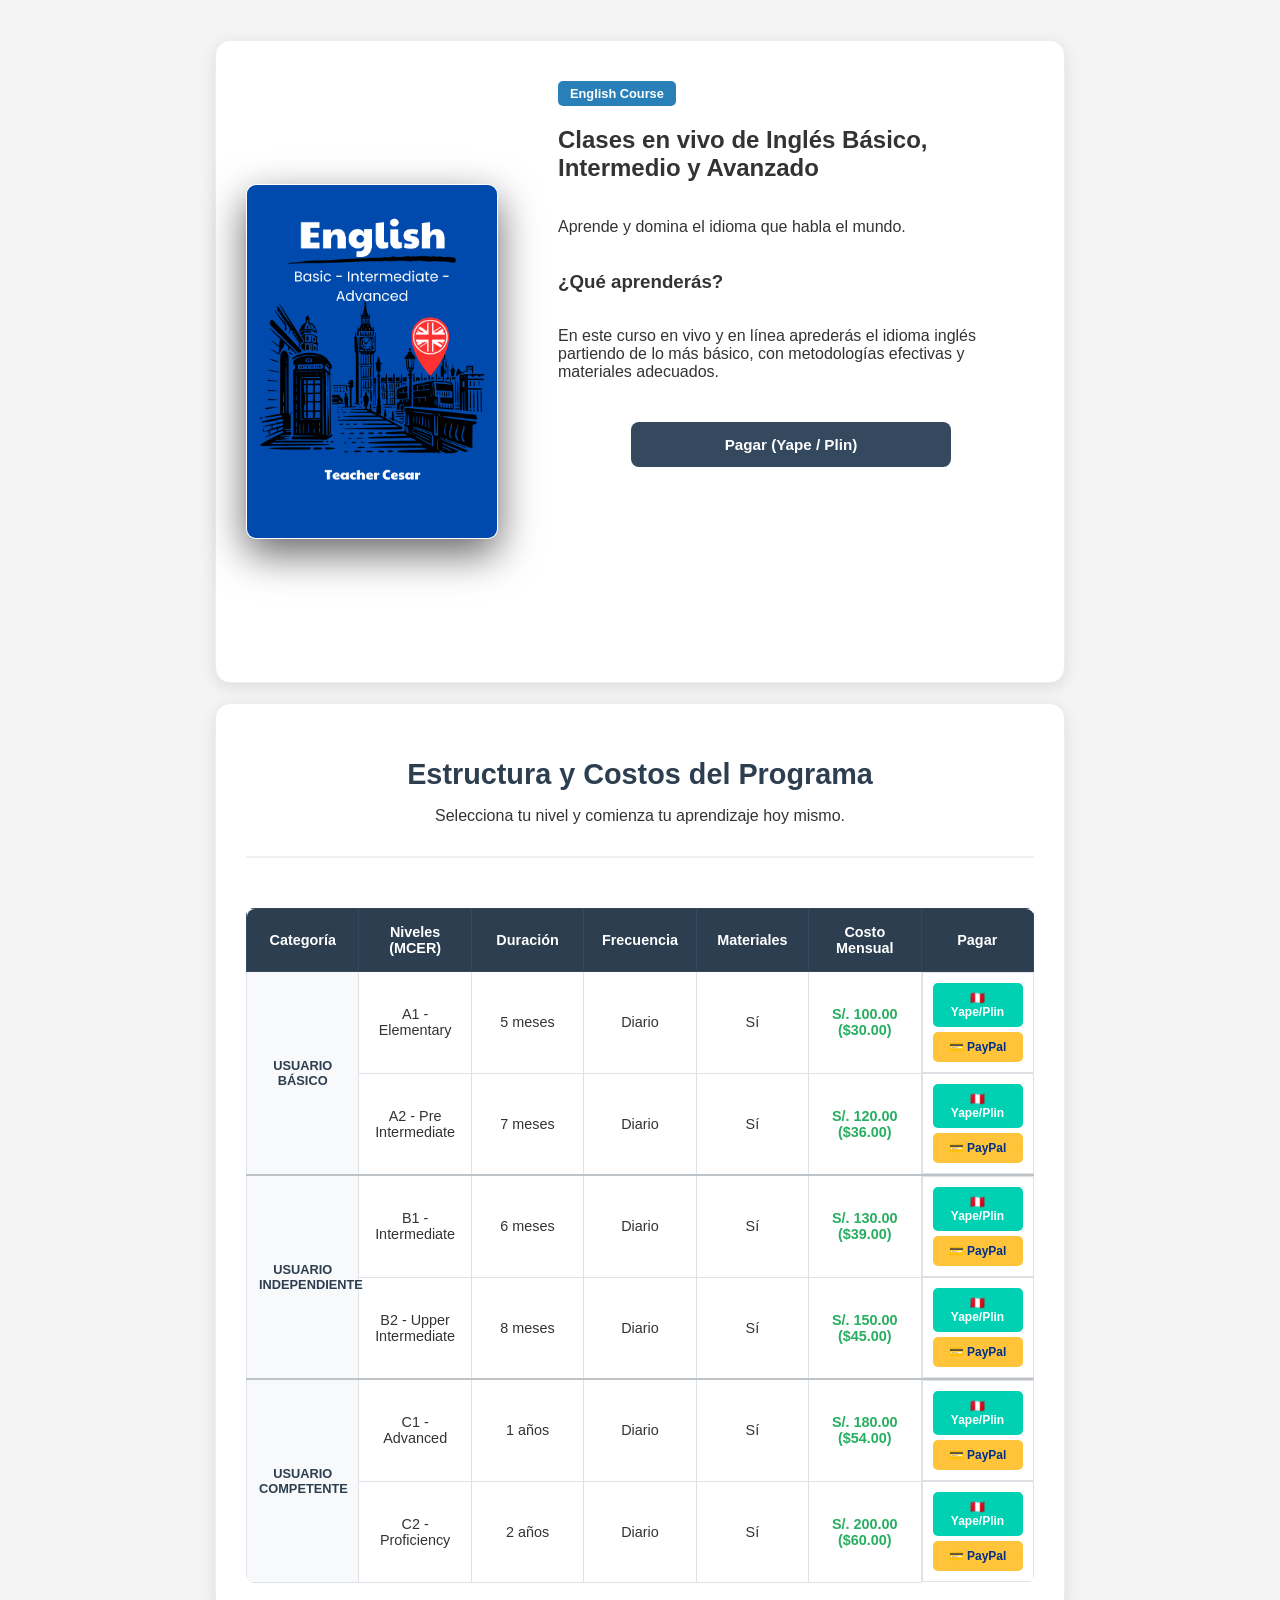
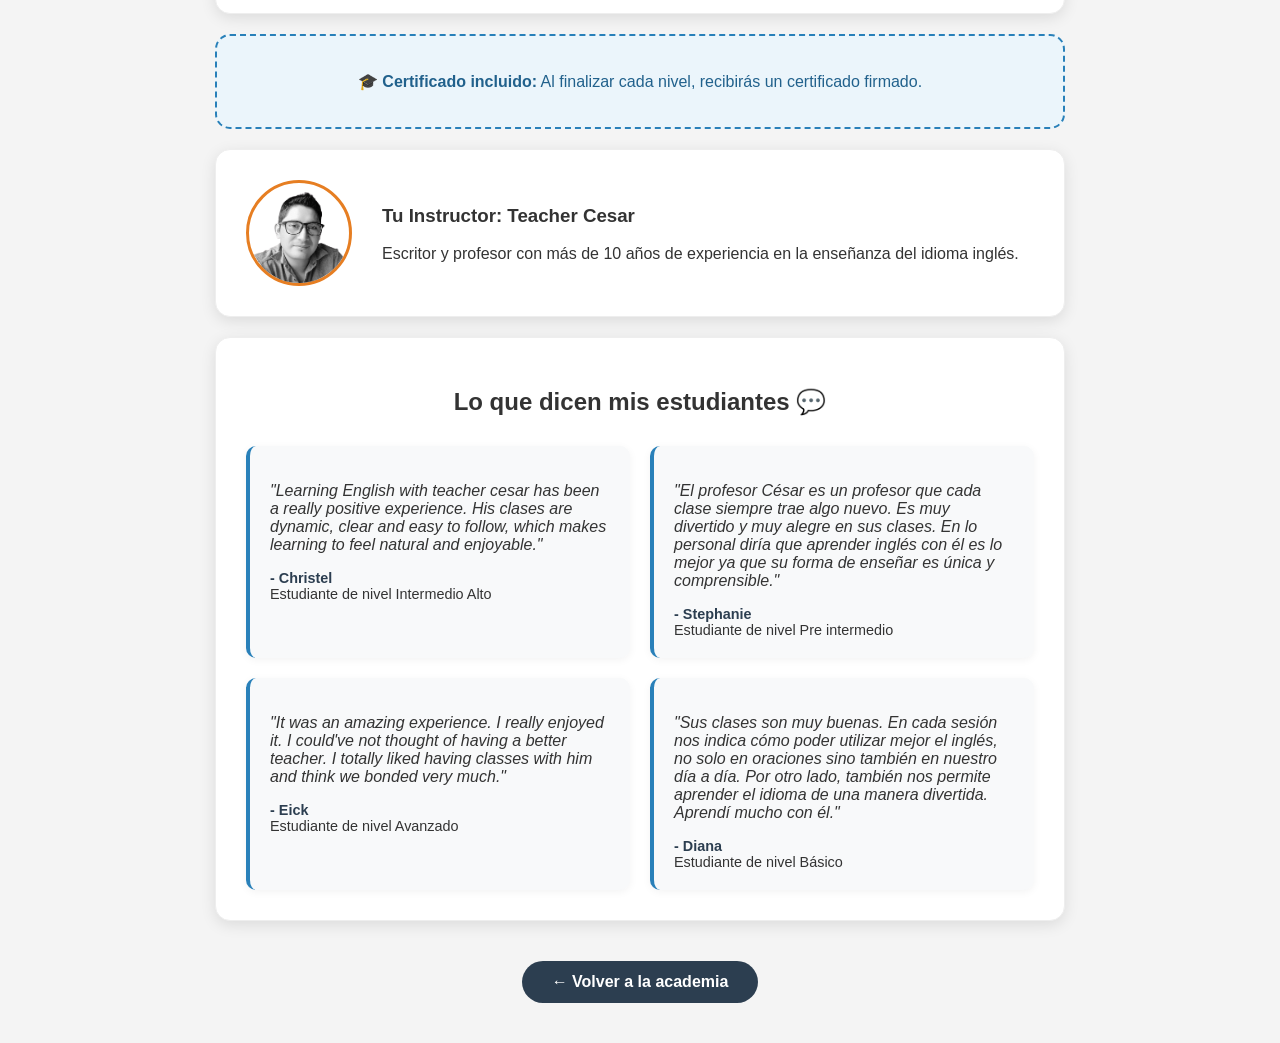
==== paginas-venta/cursos/curso-ingles.html @ ed323f46 "Add files via upload" ====
<!DOCTYPE html>
<html lang="es">
<head>
    <meta charset="UTF-8">
    <title>Curso de Inglés - Teacher César</title>
    <link rel="stylesheet" href="../../estilos.css">
	<script src="../../config.js"></script>
	<script src="https://www.paypal.com/sdk/js?client-id=AWNUI8EpX2nxhd96ajH8ijyuC9YMTM5bW2jqduuLOO436DH-fXyRZdrykueOETnHGQeqKtBPaUjIpKZs&currency=USD"></script>
</head>
<body>

    <div class="contenedor-landing">
        <section class="seccion-bloque caja-portada-flex curso-header">
            <img src="../../imagenes/inglés-1.png" alt="Curso de Inglés" class="portada-grande">
            <div class="info-libro">
                <span class="badge-curso">English Course</span>
                <h1>Clases en vivo de Inglés Básico, Intermedio y Avanzado</h1>
                <p class="tagline">Aprende y domina el idioma que habla el mundo.</p>
                
                <h3>¿Qué aprenderás?</h3>
                <p>En este curso en vivo y en línea aprederás el idioma inglés partiendo de lo más básico, con metodologías efectivas y materiales adecuados.</p>
                
                <div class="botones-compra">
					<button onclick="abrirModal()" class="btn-pago-peru">
						Pagar (Yape / Plin)
					</button>

					<div id="paypal-button-container" class="btn-paypal-directo"></div>
				</div>
            </div>
        </section>

       <section class="seccion-bloque caja-tabla-especial">
    
    <div class="encabezado-tabla" style="text-align: center; width: 100%;">
        <h2>Estructura y Costos del Programa</h2>
        <p>Selecciona tu nivel y comienza tu aprendizaje hoy mismo.</p>
    </div>

    <div class="tabla-precios-contenedor">
        <table class="tabla-excel">
            <thead>
                <tr>
                    <th>Categoría</th>
                    <th>Niveles (MCER)</th>
                    <th>Duración</th>
                    <th>Frecuencia</th>
                    <th>Materiales</th>
                    <th>Costo Mensual</th>
                    <th>Pagar</th>
                </tr>
            </thead>
            <tbody>
                <tr>
                    <td rowspan="2" class="celda-categoria"><strong>USUARIO BÁSICO</strong></td>
                    <td>A1 - Elementary</td>
                    <td>5 meses</td>
                    <td>Diario</td>
                    <td>Sí</td>
                    <td class="texto-precio" id="precio-a1"></td>
                    <td class="celdas-accion-curso">
						<button onclick="seleccionarNivel('A1', 'peru')" class="btn-tabla-pago btn-yape">🇵🇪 Yape/Plin</button>
						<button onclick="seleccionarNivel('A1', 'paypal')" class="btn-tabla-pago btn-pp">💳 PayPal</button>
					</td>
                </tr>
                <tr>
                    <td>A2 - Pre Intermediate</td>
                    <td>7 meses</td>
                    <td>Diario</td>
                    <td>Sí</td>
                    <td class="texto-precio" id="precio-a2"></td>
                    <td class="celdas-accion-curso">
						<button onclick="seleccionarNivel('A2', 'peru')" class="btn-tabla-pago btn-yape">🇵🇪 Yape/Plin</button>
						<button onclick="seleccionarNivel('A2', 'paypal')" class="btn-tabla-pago btn-pp">💳 PayPal</button>
					</td>
                </tr>
                <tr class="fila-separadora">
                    <td rowspan="2" class="celda-categoria"><strong>USUARIO INDEPENDIENTE</strong></td>
                    <td>B1 - Intermediate</td>
                    <td>6 meses</td>
                    <td>Diario</td>
                    <td>Sí</td>
                    <td class="texto-precio" id="precio-b1"></td>
                    <td class="celdas-accion-curso">
						<button onclick="seleccionarNivel('B1', 'peru')" class="btn-tabla-pago btn-yape">🇵🇪 Yape/Plin</button>
						<button onclick="seleccionarNivel('B1', 'paypal')" class="btn-tabla-pago btn-pp">💳 PayPal</button>
					</td>
                </tr>
                <tr>
                    <td>B2 - Upper Intermediate</td>
                    <td>8 meses</td>
                    <td>Diario</td>
                    <td>Sí</td>
                    <td class="texto-precio" id="precio-b2"></td>
                    <td class="celdas-accion-curso">
						<button onclick="seleccionarNivel('B2', 'peru')" class="btn-tabla-pago btn-yape">🇵🇪 Yape/Plin</button>
						<button onclick="seleccionarNivel('B2', 'paypal')" class="btn-tabla-pago btn-pp">💳 PayPal</button>
					</td>
                </tr>
                <tr class="fila-separadora">
                    <td rowspan="2" class="celda-categoria"><strong>USUARIO COMPETENTE</strong></td>
                    <td>C1 - Advanced</td>
                    <td>1 años</td>
                    <td>Diario</td>
                    <td>Sí</td>
                    <td class="texto-precio" id="precio-c1"></td>
                    <td class="celdas-accion-curso">
						<button onclick="seleccionarNivel('C1', 'peru')" class="btn-tabla-pago btn-yape">🇵🇪 Yape/Plin</button>
						<button onclick="seleccionarNivel('C1', 'paypal')" class="btn-tabla-pago btn-pp">💳 PayPal</button>
					</td>
                </tr>
                <tr>
                    <td>C2 - Proficiency</td>
                    <td>2 años</td>
                    <td>Diario</td>
                    <td>Sí</td>
                    <td class="texto-precio" id="precio-c2"></td>
                    <td class="celdas-accion-curso">
						<button onclick="seleccionarNivel('C2', 'peru')" class="btn-tabla-pago btn-yape">🇵🇪 Yape/Plin</button>
						<button onclick="seleccionarNivel('C2', 'paypal')" class="btn-tabla-pago btn-pp">💳 PayPal</button>
					</td>
                </tr>
            </tbody>
        </table>
    </div>
</section>

        <div class="caja-garantia-nueva curso-beneficio">
            <p>🎓 <strong>Certificado incluido:</strong> Al finalizar cada nivel, recibirás un certificado firmado.</p>
        </div>

        <section class="seccion-bloque autor-flex">
            <img src="../../imagenes/cesar-ponce.png" alt="César Ponce" class="foto-autor">
            <div class="autor-info">
                <h3>Tu Instructor: Teacher Cesar</h3>
                <p>Escritor y profesor con más de 10 años de experiencia en la enseñanza del idioma inglés.</p>
            </div>
        </section>
		
		<section class="seccion-bloque">
			<h2 style="text-align: center; margin-bottom: 30px;">Lo que dicen mis estudiantes 💬</h2>
			<div class="contenedor-testimonios">
				<div class="tarjeta-testimonio">
					<p>"Learning English with teacher cesar has been a really positive experience. His clases are dynamic, clear and easy to follow, which makes learning to feel natural and enjoyable."</p>
					<div class="autor-testimonio">
						<strong>- Christel</strong>
						<span>Estudiante de nivel Intermedio Alto</span>
					</div>
				</div>
				<div class="tarjeta-testimonio">
					<p>"El profesor César es un profesor que cada clase siempre trae algo nuevo. Es muy divertido y muy alegre en sus clases. En lo personal diría que aprender inglés con él es lo mejor ya que su forma de enseñar es única y comprensible."</p>
					<div class="autor-testimonio">
						<strong>- Stephanie</strong>
						<span>Estudiante de nivel Pre intermedio</span>
					</div>
				</div>
				<div class="tarjeta-testimonio">
					<p>"It was an amazing experience. I really enjoyed it. I could've not thought of having a better teacher. I totally liked having classes with him and think we bonded very much."</p>
					<div class="autor-testimonio">
						<strong>- Eick</strong>
						<span>Estudiante de nivel Avanzado</span>
					</div>
				</div>
				<div class="tarjeta-testimonio">
					<p>"Sus clases son muy buenas. En cada sesión nos indica cómo poder utilizar mejor el inglés, no solo en oraciones sino también en nuestro día a día. Por otro lado, también nos permite aprender el idioma de una manera divertida. Aprendí mucho con él."</p>
					<div class="autor-testimonio">
						<strong>- Diana</strong>
						<span>Estudiante de nivel Básico</span>
					</div>
				</div>
			</div>
        </section>

        <div class="contenedor-volver">
            <a href="../../index.html?tab=cursos" class="btn-volver">← Volver a la academia</a>
        </div>
    </div>

    <div id="miModal" class="modal-fondo">
			<div class="modal-contenido" style="max-width: 500px;">
				<span class="cerrar" onclick="cerrarModal()">&times;</span>
				
				<h2>Pago en Perú</h2>
				<div class="caja-precio-peru">
					<span class="etiqueta-pago">Monto a pagar:</span>
					<span id="monto-soles" class="monto-resaltado">S/ 0.00</span>
				</div>
				
				<p class="subtitulo-pago">Interoperable: Plin o Yape</p>
				
				<div class="contenedor-qr">
					<img src="../../imagenes/qr-pago.png" alt="QR Pago" class="img-qr-modal">
				</div>

				<div class="logos-interoperabilidad">
					<img src="../../imagenes/yape-logo.png" alt="Yape" class="mini-logo">
					<img src="../../imagenes/plin-logo.png" alt="Plin" class="mini-logo">
				</div>

				<div class="datos-escrito">
					<p class="instruccion-copiar">Toca el número para copiar:</p>
					<div class="caja-copiar" onclick="copiarNumero()">
						<strong id="numero-pago">+51 952 007 215</strong>
						<span id="mensaje-copiado" class="tooltip-copiado">¡Copiado!</span>
					</div>
					<p class="nombre-titular">César Advincula Ponce</p>
				</div>

				<a href="#" id="btn-wa-dinamico" class="btn-wa-modal">
					✅ Enviar captura por WhatsApp
				</a>
			</div>
	</div>

	<script>
		// 1. FUNCIONES BÁSICAS
		function abrirModal() { document.getElementById("miModal").style.display = "flex"; }
		function cerrarModal() { document.getElementById("miModal").style.display = "none"; }

		// 2. LÓGICA DE PRECIOS DINÁMICOS
		
		const ID_CURSO = "curso-ingles";
		const datosCurso = CONFIG_LIBROS[ID_CURSO];

		function seleccionarNivel(idNivel, metodo) {
			const nivel = datosCurso.niveles[idNivel];
			
			// 1. Actualizar precios y WhatsApp (común para ambos)
			document.getElementById("monto-soles").innerText = "S/ " + nivel.pen;
			const mensajeWA = `${datosCurso.whatsappMsj}%20${nivel.desc}%20por%20S/%20${nivel.pen}.`;
			document.getElementById("btn-wa-dinamico").href = "https://wa.me/51952007215?text=" + mensajeWA;

			// 2. Actualizar el botón de PayPal de arriba
			renderizarPaypal(nivel.usd, nivel.desc);

			// 3. Flujo según el botón presionado
			if (metodo === 'peru') {
				document.getElementById("miModal").style.display = "flex";
			} else if (metodo === 'paypal') {
				// Scroll suave hacia el área de PayPal
				document.getElementById("paypal-button-container").scrollIntoView({ behavior: 'smooth', block: 'center' });
				
				// Efecto visual opcional: resaltar brevemente el botón de PayPal
				const ppBox = document.getElementById("paypal-button-container");
				ppBox.style.outline = "3px solid #ffc439";
				setTimeout(() => { ppBox.style.outline = "none"; }, 2000);
			}
		}

		function abrirModal() { document.getElementById("miModal").style.display = "flex"; }
		function cerrarModal() { document.getElementById("miModal").style.display = "none"; }

		function renderizarPaypal(montoUSD, descripcion) {
			const container = document.getElementById("paypal-button-container");
			container.innerHTML = ""; 
			
			paypal.Buttons({
				style: { layout: 'vertical', color: 'gold', shape: 'rect', label: 'pay' },
				createOrder: function(data, actions) {
					return actions.order.create({
						purchase_units: [{
							amount: { value: montoUSD },
							description: "Inscripción: " + descripcion
						}]
					});
				},
				onApprove: function(data, actions) {
					return actions.order.capture().then(function() {
						window.location.href = "../../" + datosCurso.urlDescarga;
					});
				}
			}).render('#paypal-button-container');
		}

		// Inicialización por defecto
		document.addEventListener("DOMContentLoaded", function() {
			if(datosCurso && datosCurso.niveles) {
				renderizarPaypal(datosCurso.niveles["A1"].usd, datosCurso.niveles["A1"].desc);
			}
		});

		function copiarNumero() {
			const numero = "952007215";
			navigator.clipboard.writeText(numero).then(() => {
				const tooltip = document.getElementById("mensaje-copiado");
				tooltip.classList.add("show");
				setTimeout(() => tooltip.classList.remove("show"), 2000);
			});
		}
		
		document.addEventListener("DOMContentLoaded", function() {
    // Vincula los precios del config.js con la tabla visual del curso
    if (datosCurso && datosCurso.niveles) {
        const niveles = datosCurso.niveles;
        
        // Función auxiliar para actualizar cada celda si existe
        const actualizarCelda = (id, nivelKey) => {
            const cell = document.getElementById(id);
            if(cell && niveles[nivelKey]) {
                cell.innerText = `S/. ${niveles[nivelKey].pen} ($${niveles[nivelKey].usd})`;
            }
        };

        // Actualizamos todos los niveles
        actualizarCelda("precio-a1", "A1");
        actualizarCelda("precio-a2", "A2");
        actualizarCelda("precio-b1", "B1");
        actualizarCelda("precio-b2", "B2");
        actualizarCelda("precio-c1", "C1");
        actualizarCelda("precio-c2", "C2");
    }
	});
</script>
</body>
</html>
---- estilos.css ----
html {
    scroll-behavior: smooth;
}

/* Este es el diseño de tu tienda */
body {
    font-family: 'Segoe UI', Tahoma, Geneva, Verdana, sans-serif;
    background-color: #f4f4f4;
    color: #333;
    margin: 0;
    padding: 0;
}

header {
    background-color: #2c3e50; /* Un azul oscuro elegante */
    color: white;
    text-align: center;
    padding: 50px 20px;
}

.contenedor-libros {
    display: flex;
    justify-content: center;
    gap: 30px;
    padding: 50px;
    flex-wrap: wrap; /* Para que se acomoden si se ve en celular */
}

.tarjeta-libro {
    background: white;
    padding: 20px;
    border-radius: 10px;
    box-shadow: 0 4px 8px rgba(0,0,0,0.1);
    text-align: center;
    width: 250px;
    transition: transform 0.3s;
}

.tarjeta-libro:hover {
    transform: translateY(-10px); /* Efecto de que flota al pasar el mouse */
}

.tarjeta-libro img {
    width: 100%;           /* Ocupa todo el ancho de la tarjeta */
    height: 350px;         /* Fijamos una altura estándar para todas */
    object-fit: cover;     /* ¡Esta es la magia! Recorta los bordes sobrantes para que no se estire */
    object-position: center; /* Centra la imagen para que no se corte lo importante */
    border-radius: 5px;
}

.boton-info {
    display: inline-block;
    margin-top: 15px;
    padding: 10px 20px;
    background-color: #e67e22; /* Color naranja llamativo */
    color: white;
    text-decoration: none;
    border-radius: 5px;
    font-weight: bold;
}

.boton-info:hover {
    background-color: #d35400;
}

/* --- ESTILOS DE LA LANDING PAGE DEL LIBRO --- */

.landing-libro {
    display: flex;
    max-width: 1000px;
    margin: 50px auto;
    background: white;
    padding: 40px;
    border-radius: 15px;
    box-shadow: 0 10px 30px rgba(0,0,0,0.1);
    gap: 40px;
    align-items: center;
}

.columna-imagen img {
    width: 350px;
    height: auto;
    border-radius: 10px;
    box-shadow: 5px 5px 20px rgba(0,0,0,0.2);
}

.columna-texto {
    flex: 1;
}

.columna-texto h1 {
    font-size: 2.5rem;
    color: #2c3e50;
    margin-bottom: 10px;
}

.subtitulo {
    font-style: italic;
    color: #7f8c8d;
    font-size: 1.2rem;
    margin-bottom: 20px;
}

.sinopsis h2 {
    color: #e67e22;
    border-bottom: 2px solid #eee;
    padding-bottom: 10px;
}

/* --- BOTONES DE COMPRA --- */

.botones-compra {
    margin-top: 30px;
    display: flex;
    gap: 15px;
}

.btn-pago, .btn-amazon {
    padding: 15px 25px;
    text-decoration: none;
    border-radius: 8px;
    font-weight: bold;
    text-align: center;
    transition: 0.3s;
    flex: 1;
}

.btn-pago {
    background-color: #27ae60; /* Verde éxito */
    color: white;
}

.btn-pago:hover {
    background-color: #219150;
}

.btn-amazon {
    background-color: #232f3e; /* Color corporativo Amazon */
    color: white;
}

.btn-amazon:hover {
    background-color: #1a242f;
}

/* Ajuste para celulares */
@media (max-width: 768px) {
    .landing-libro {
        flex-direction: column;
        margin: 20px;
        padding: 20px;
    }
    .columna-imagen img {
        width: 100%;
    }
}
/* Estilos para la ventana emergente */

.subtitulo-modal {
    color: #666;
    margin-bottom: 30px;
}

.opcion-caja {
    background: #f8f9fa;
    border: 2px solid #eee;
    transition: all 0.3s ease;
    display: flex;
    flex-direction: column;
    justify-content: space-between;
}

.opcion-caja:hover {
    border-color: #e67e22;
    transform: translateY(-5px);
    background: #fff;
}

/* Etiquetas de región */
.badge-region {
    font-size: 0.7rem;
    font-weight: bold;
    color: #999;
    letter-spacing: 1px;
    margin-bottom: 10px;
}

/* Contenedor del QR */
.qr-contenedor img {
    width: 130px;
    height: 130px;
    padding: 10px;
    background: white;
    border-radius: 10px;
    border: 1px solid #ddd;
    margin: 15px 0;
}

/* Botón de WhatsApp más profesional */
.boton-wa {
    display: flex;
    align-items: center;
    justify-content: center;
    gap: 10px;
    background-color: #25d366;
    padding: 12px;
    border-radius: 10px;
    color: white;
    text-decoration: none;
    font-weight: bold;
}

.iconos-tarjetas {
    margin: 20px 0;
    opacity: 0.8;
}

.pago-seguro-texto {
    font-size: 0.8rem;
    color: #27ae60;
    margin-top: 15px;
}

/* Estilos para el Footer (Banner delgado) */
.pie-pagina {
    background-color: #2c3e50;
    color: white;
    text-align: center;
    padding: 15px 0;
    margin-top: 50px;
    font-size: 0.9rem;
}


/* NUEVO BOTÓN VOLVER (Atractivo y centrado) */
.contenedor-volver {
    text-align: center;
    margin-top: 20px;
}

.btn-volver {
    display: inline-block;
    padding: 12px 30px;
    background-color: #2c3e50;
    color: white;
    text-decoration: none;
    border-radius: 25px;
    font-weight: bold;
    transition: background 0.3s;
}

.btn-volver:hover {
    background-color: #34495e;
    transform: translateY(-2px);
}


/* --- NUEVOS ESTILOS PARA ORDENAR TODO --- */
.contenedor-landing {
    max-width: 850px;
    margin: 40px auto;
    display: flex;
    flex-direction: column;
    gap: 20px;
}

.seccion-bloque {
    background: white;
    padding: 30px;
    border-radius: 15px;
    box-shadow: 0 4px 15px rgba(0,0,0,0.1);
    border: 1px solid #eee;
    display: flex;
    gap: 20px;
    align-items: center;
}

.caja-portada-flex { flex-wrap: wrap; }
.portada-grande { width: 250px; border-radius: 10px; }
.info-libro { flex: 1; min-width: 300px; }

.caja-garantia-nueva {
    background: #e8f6ef;
    border: 2px dashed #27ae60;
    padding: 20px;
    border-radius: 15px;
    text-align: center;
    color: #1e7e46;
}

/* FOTO DEL AUTOR CIRCULAR */
.foto-autor {
    width: 100px;
    height: 100px;
    border-radius: 50%;
    object-fit: cover;
    border: 3px solid #e67e22;
}

.opciones-pago-flex { display: flex; gap: 20px; margin-top: 20px; }
.opcion-caja { background: #f9f9f9; padding: 20px; border-radius: 10px; flex: 1; border: 1px solid #ddd; }

.btn-pago-principal { background: #27ae60; color: white; padding: 12px 20px; border: none; border-radius: 5px; cursor: pointer; font-weight: bold; }
.btn-wa-modal { background: #25d366; color: white; text-decoration: none; padding: 10px; display: block; border-radius: 5px; margin-top: 10px; font-size: 0.9rem; }

/* --- DISEÑO DE PESTAÑAS Y TÍTULOS --- */
.menu-pestanas {
    display: flex;
    justify-content: center;
    gap: 15px;
    margin: 30px 0;
    padding: 10px;
    background: #f4f4f4; /* Fondo sutil para el menú */
}

.tab-link {
    padding: 12px 25px;
    border: none;
    background: white;
    color: #333;
    cursor: pointer;
    border-radius: 30px;
    font-weight: bold;
    box-shadow: 0 2px 5px rgba(0,0,0,0.1);
    transition: 0.3s;
}

.tab-link.active {
    background: #e67e22; /* El naranja que ya usas */
    color: white;
}

/* Diseño de los títulos de cada sección */
.titulo-seccion {
    text-align: center;
    padding: 40px 20px;
    margin-bottom: 20px;
}

.titulo-seccion h2 {
    font-size: 2rem;
    color: #2c3e50;
    margin-bottom: 10px;
}

/* Estilos específicos por categoría */
.infantil h2 { color: #ff6b6b; } /* Rosa/Rojo suave para niños */
.cursos h2 { color: #2980b9; }   /* Azul para cursos */

.contenido-tab {
    display: none; /* Mantener oculto lo que no está activo */
    min-height: 400px; /* Para que la página no "salte" si está vacía */
}

/* --- ESTILOS ESPECÍFICOS PARA CURSOS --- */
.badge-curso {
    background: #2980b9;
    color: white;
    padding: 5px 12px;
    border-radius: 5px;
    font-size: 0.8rem;
    font-weight: bold;
}

.btn-pago-curso {
    background: #2980b9;
    color: white;
    padding: 15px 25px;
    border: none;
    border-radius: 8px;
    font-size: 1.1rem;
    font-weight: bold;
    cursor: pointer;
    transition: 0.3s;
}

.btn-pago-curso:hover {
    background: #1f618d;
}

.lista-temario {
    list-style: none;
    padding: 0;
}

.lista-temario li {
    padding: 10px 0;
    border-bottom: 1px solid #eee;
}

.curso-beneficio {
    background: #ebf5fb;
    border-color: #2980b9;
    color: #21618c;
}

/* --- ESTILOS ESPECÍFICOS PARA INFANTIL --- */
.badge-infantil {
    background: #ff6b6b;
    color: white;
    padding: 5px 12px;
    border-radius: 5px;
    font-size: 0.8rem;
    font-weight: bold;
    display: inline-block;
    margin-bottom: 10px;
}

.btn-pago-infantil {
    background: #ff6b6b;
    color: white;
    padding: 15px 25px;
    border: none;
    border-radius: 8px;
    font-size: 1.1rem;
    font-weight: bold;
    cursor: pointer;
    transition: 0.3s;
}

.btn-pago-infantil:hover {
    background: #ff4757;
}

.infantil-beneficio {
    background: #fff5f5;
    border-color: #ff6b6b;
    color: #c0392b;
}

.valores-grid {
    display: grid;
    gap: 15px;
    margin-top: 15px;
}

.valor-item {
    background: #fff;
    padding: 10px;
    border-radius: 10px;
    border-left: 5px solid #ff6b6b;
}

.body-infantil {
    background-color: #fffaf0; /* Un blanco hueso/crema más cálido */
}

/* --- ESTILOS SECCIÓN SOBRE MÍ --- */
.autor-flex-index {
    display: flex;
    gap: 30px;
    align-items: center;
    justify-content: center;
    flex-wrap: wrap; /* Para que en móviles la foto se ponga arriba del texto */
}

.columna-foto {
    flex: 1;
    max-width: 250px; /* Evita que la foto crezca demasiado */
}

.columna-bio {
    flex: 2;
    min-width: 280px; /* Asegura que el texto tenga espacio suficiente */
    text-align: left; /* Alinea el texto a la izquierda para mejor lectura */
}

.foto-perfil-grande {
    width: 100%;
    border-radius: 15px;
    display: block;
}

.columna-bio {
    flex: 2;
    min-width: 300px;
    line-height: 1.8;
    font-size: 1.1rem;
    color: #444;
}

.btn-linktree {
    display: inline-block;
    margin-top: 20px;
    padding: 12px 25px;
    background-color: #39E09B; /* Color verde característico de Linktree */
    color: white !important;
    text-decoration: none;
    border-radius: 8px;
    font-weight: bold;
    transition: 0.3s;
}

.btn-linktree:hover {
    background-color: #2bc385;
    transform: scale(1.05);
}

/* ESTILOS TESTIMONIOS */
.contenedor-testimonios {
    display: grid;
    grid-template-columns: repeat(auto-fit, minmax(250px, 1fr));
    gap: 20px;
}

.tarjeta-testimonio {
    background: #f8f9fa;
    padding: 20px;
    border-radius: 10px;
    border-left: 4px solid #2980b9;
    font-style: italic;
    box-shadow: 0 2px 8px rgba(0,0,0,0.05);
}

.autor-testimonio {
    margin-top: 15px;
    display: block;
    font-style: normal;
    font-size: 0.9rem;
}

.autor-testimonio strong {
    display: block;
    color: #2c3e50;
}

/* ESTILOS TABLA EXCEL PROFESIONAL */
.tabla-excel {
    width: 100%;
    border-collapse: collapse;
    font-size: 0.9rem;
    background: white;
}

.tabla-excel thead th {
    background-color: #2c3e50;
    color: white;
    padding: 15px;
    text-align: center;
    border: 1px solid #34495e;
}

.tabla-excel td {
    padding: 12px;
    border: 1px solid #dee2e6;
    text-align: center;
    vertical-align: middle;
}

.celda-categoria {
    background-color: #f8f9fa;
    color: #2c3e50;
    font-size: 0.8rem;
}

.texto-precio {
    font-weight: bold;
    color: #27ae60;
}

.fila-separadora {
    border-top: 2px solid #bdc3c7;
}

.btn-tabla-pago {
    background-color: #2980b9;
    color: white;
    border: none;
    padding: 8px 15px;
    border-radius: 5px;
    cursor: pointer;
    font-weight: bold;
    font-size: 0.8rem;
    transition: 0.3s;
}

.btn-tabla-pago:hover {
    background-color: #1f618d;
    transform: scale(1.05);
}

/* Ajuste para móviles */
@media (max-width: 768px) {
    .tabla-precios-contenedor {
        overflow-x: auto;
    }
}

/* Centrar el título arriba de la tabla */
.encabezado-tabla {
    text-align: center;
    margin-bottom: 30px;
    border-bottom: 2px solid #f0f0f0;
    padding-bottom: 15px;
}

.encabezado-tabla h2 {
    color: #2c3e50;
    font-size: 1.8rem;
    margin-bottom: 5px;
}

/* Asegurar que la tabla ocupe todo el ancho de la caja blanca */
.tabla-precios-contenedor {
    width: 100%;
    display: flex;
    justify-content: center;
}

.tabla-excel {
    width: 100%; /* Esto hace que se expanda en toda la caja */
    border-collapse: collapse;
    background: white;
    border-radius: 8px;
    overflow: hidden;
}

/* Estilo para los bordes redondeados de la cabecera (como en tu dibujo) */
.tabla-excel thead th:first-child { border-top-left-radius: 8px; }
.tabla-excel thead th:last-child { border-top-right-radius: 8px; }

/* CLASE EXCLUSIVA PARA QUE LA TABLA NO AFECTE AL RESTO */
.caja-tabla-especial {
    display: flex !important;
    flex-direction: column !important; /* Obliga al título a estar arriba y tabla abajo */
    align-items: center;
    width: 100%;
}

.tabla-precios-contenedor {
    width: 100%;
    overflow-x: auto; /* Permite scroll lateral en celulares sin romper la caja */
}

.tabla-excel {
    width: 100%;
    border-collapse: collapse;
    min-width: 600px; /* Evita que la tabla se encoja demasiado */
}

/* Reducimos un poco el tamaño de letra solo si la pantalla es pequeña 
   para que la tabla quepa sin estirarse demasiado */
.tabla-excel {
    width: 100%;
    table-layout: auto; /* Permite que las columnas se ajusten al contenido */
}

@media (max-width: 900px) {
    .tabla-excel {
        font-size: 0.8rem; /* Letra un poco más pequeña en tablets */
    }
}

/* Estilo para que la sinopsis se vea profesional */
.texto-sinopsis {
    text-align: justify; /* Justifica el texto */
    text-justify: inter-word; /* Mejora el espacio entre palabras */
    line-height: 1.6; /* Da un poco de "aire" entre líneas para que no canse la vista */
    color: #333;
}

/* Espaciado y justificado para los elementos de las listas */
/* Estilo específico para las listas de beneficios */
.lista-beneficios {
    list-style: none; /* Quitamos los puntos por defecto si prefieres solo tus estrellas */
    padding-left: 10px !important;
    margin-top: 20px !important;
}

.lista-beneficios li {
    margin-bottom: 25px !important; /* Espacio generoso entre cada punto */
    text-align: justify !important; /* Justificado perfecto */
    line-height: 1.6 !important;    /* Espaciado entre líneas del mismo párrafo */
    display: block;                /* Asegura que cada li sea un bloque independiente */
}

/* Contenedor de logos debajo del QR */
.logos-interoperabilidad {
    display: flex;
    justify-content: center;
    gap: 15px;
    margin-bottom: 10px;
}

.mini-logo {
    height: 25px; /* Tamaño discreto */
    width: auto;
    filter: grayscale(20%); /* Un toque sutil para que no brillen más que el QR */
    transition: 0.3s;
}

.mini-logo:hover {
    filter: grayscale(0%);
    transform: scale(1.1);
}

/* Estilo para los datos de texto */
.datos-escrito {
    background: #f0f0f0;
    padding: 8px;
    border-radius: 8px;
    margin-bottom: 15px;
}

.datos-escrito p {
    margin: 2px 0;
    font-size: 0.9rem;
    color: #333;
}

.nombre-titular {
    font-size: 0.8rem !important;
    color: #777 !important;
    text-transform: uppercase;
}

/* Contenedor de logos de tarjetas */
.logos-tarjetas {
    display: flex;
    justify-content: center;
    align-items: center;
    gap: 12px;
    margin-top: 15px;
    padding-top: 10px;
    border-top: 1px solid #eee; /* Línea divisoria suave */
}

.logo-card {
    height: 18px; /* Un poco más pequeños que los de Plin para que no distraigan */
    width: auto;
    opacity: 0.7; /* Se ven elegantes en gris suave hasta que pasas el mouse */
    transition: 0.3s;
}

.logo-card:hover {
    opacity: 1;
    transform: scale(1.05);
}

/* Responsive */
@media (max-width: 768px) {
    .modal-contenido {
        padding: 20px;
        width: 98%;
        max-height: 98vh;
    }
    
    .opciones-pago-flex {
        flex-direction: column;
    }
    
    .opcion-caja {
        width: 100%;
        min-width: unset;
    }
}

/* --- SECCIÓN BOTONES DE COMPRA: ALINEACIÓN TOTAL --- */
.botones-compra {
    display: flex;
    flex-direction: column;
    gap: 15px;
    margin-top: 30px;
    align-items: center; /* Centra los botones respecto al texto morado */
    width: 100%;
}

/* Botón Perú: Ahora en Azul Profesional para no molestar */
.btn-pago-peru {
    background-color: #34495e; /* Azul grisáceo elegante */
    color: white;
    padding: 14px;
    border: none;
    border-radius: 8px;
    font-weight: bold;
    cursor: pointer;
    font-size: 0.95rem;
    width: 100%;
    max-width: 320px; /* Tamaño unificado */
    transition: 0.3s;
}

.btn-pago-peru:hover {
    background-color: #2c3e50;
}

/* CONTENEDOR DE PAYPAL: Aquí está el truco para el formulario */
#paypal-button-container {
    width: 100% !important;
    max-width: 320px;
    min-height: 150px; /* Espacio mínimo para que el botón no se ahogue */
    overflow: visible !important; /* Permite que el formulario se "salga" y se vea */
}

/* Botón Amazon: Mismo tamaño que los demás */
.btn-amazon {
    background-color: #131921; /* Azul Amazon */
    color: white;
    padding: 14px;
    text-decoration: none;
    border-radius: 8px;
    font-weight: bold;
    text-align: center;
    font-size: 0.95rem;
    width: 100%;
    max-width: 320px; /* Ahora mide igual que PayPal y Perú */
    transition: 0.3s;
    box-sizing: border-box; /* Evita que el padding lo ensanche */
}
/* Contenedores padres: Permitir que el formulario flote hacia afuera */
.info-libro, .seccion-bloque, .columna-texto, .landing-libro {
    overflow: visible !important;
}

.btn-amazon:hover {
    background-color: #000000;
}
.info-libro, .seccion-bloque {
    overflow: visible !important; /* Permite que los formularios flotantes se vean */
}

/* --- MODAL PAGO PERÚ PULIDO --- */
.modal-fondo {
    display: none;
    position: fixed;
    z-index: 10000;
    left: 0;
    top: 0;
    width: 100%;
    height: 100%;
    background-color: rgba(0,0,0,0.7);
    justify-content: center; /* Centra horizontalmente */
    align-items: center;     /* Centra verticalmente */
}

.modal-contenido {
    background: white;
    padding: 40px 30px;
    border-radius: 20px;
    width: 90%;
    max-width: 380px; /* Ancho ideal para una sola columna */
    text-align: center;
    position: relative;
    box-shadow: 0 15px 50px rgba(0,0,0,0.3);
	max-height: 85vh;    /* 1. Limita la altura al 85% de la pantalla */
    overflow-y: auto;    /* 2. Activa el scroll vertical solo si es necesario */
    position: relative;  /* 3. Mantiene la "X" en su lugar */
}

/* Títulos dentro del modal */
.modal-contenido h2 {
    margin-top: 0;
    color: #2c3e50;
    font-size: 1.5rem;
}

/* QR y Logos */
.contenedor-qr img {
    width: 180px; /* QR un poco más grande y visible */
    height: auto;
    margin: 20px auto;
    display: block;
    border: 1px solid #eee;
    padding: 10px;
    border-radius: 10px;
}

.logos-interoperabilidad {
    display: flex;
    justify-content: center;
    gap: 15px;
    margin-bottom: 20px;
}

.mini-logo {
    height: 25px;
    width: auto;
}

/* Caja de datos (Número y Titular) */
.datos-escrito {
    background: #f8f9fa;
    padding: 15px;
    border-radius: 12px;
    margin-bottom: 20px;
    border: 1px solid #eee;
}

.datos-escrito p {
    margin: 5px 0;
    font-size: 1rem;
}

.nombre-titular {
    color: #7f8c8d !important;
    font-size: 0.85rem !important;
}

/* Botón WhatsApp Modal */
.btn-wa-modal {
    background-color: #25d366;
    color: white;
    text-decoration: none;
    padding: 14px;
    display: flex;
    align-items: center;
    justify-content: center;
    border-radius: 10px;
    font-weight: bold;
    transition: 0.3s;
}

.btn-wa-modal:hover {
    background-color: #1ebd5b;
}

/* Botón cerrar modal */
.cerrar {
    position: absolute;
    top: 15px;
    right: 20px;
    font-size: 24px;
    color: #999;
    cursor: pointer;
}

/* --- COLUMNA IZQUIERDA: FONDO DE PORTADA INTEGRAL --- */
.contenedor-portada-dinamico {
    position: relative;
    width: 350px;
    /* Esto hace que la caja crezca según el texto de la derecha */
    align-self: stretch; 
    display: flex;
    align-items: center;
    justify-content: center;
    overflow: hidden;
    border-radius: 10px 0 0 10px; /* Redondeado solo a la izquierda para pegar al blanco */
}

/* La imagen de fondo: Se distingue, no es un manchón */
.background-imagen {
    position: absolute;
    top: 0;
    left: 0;
    width: 100%;
    height: 100%;
    background-size: cover;
    background-position: center;
    /* Reducimos el blur significativamente para que se note qué es */
    filter: blur(4px) brightness(0.6); 
    opacity: 0.7; /* Más sólido, se ve mucho más profesional */
    transform: scale(1.1); /* Evita bordes blancos por el blur */
    z-index: 1;
}

/* Portada principal nítida */
.portada-grande {
    position: relative;
    z-index: 2;
    width: 220px !important; /* Tamaño controlado para que respire el fondo */
    height: auto !important;
    box-shadow: 0 15px 40px rgba(0,0,0,0.6);
    border: 1px solid rgba(255,255,255,0.2); /* Un borde fino para separarla del fondo */
}

.info-libro {
    padding: 40px; /* El padding que quitamos arriba se lo damos solo al texto */
}

@media (max-width: 768px) {
    .contenedor-portada-dinamico {
        width: 100%;
        height: 350px;
        border-radius: 10px 10px 0 0;
    }
}

/* --- CORRECCIÓN: SOLO AFECTA AL BLOQUE DE PORTADA --- */

/* Aplicamos el padding 0 solo a la sección que tiene la portada */
.seccion-bloque.caja-portada-flex {
    padding: 0 !important;
    display: flex;
    overflow: hidden; /* Mantiene el fondo dentro de los bordes redondeados */
}

/* Columna Izquierda con el fondo */
.contenedor-portada-dinamico {
    position: relative;
    width: 350px;
    min-height: 100%; /* Se asegura de llenar toda la altura */
    display: flex;
    align-items: center;
    justify-content: center;
    overflow: hidden;
    flex-shrink: 0; /* Evita que la imagen se encoja */
}

.background-imagen {
    position: absolute;
    top: 0;
    left: 0;
    width: 100%;
    height: 100%;
    background-size: cover;
    background-position: center;
    filter: blur(4px) brightness(0.5); 
    opacity: 0.8;
    transform: scale(1.1);
    z-index: 1;
}

.portada-grande {
    position: relative;
    z-index: 2;
    width: 220px !important;
    height: auto !important;
    box-shadow: 0 15px 40px rgba(0,0,0,0.6);
}

/* Columna Derecha (Sinopsis): Le devolvemos el padding que le quitamos al padre */
.info-libro {
    flex: 1;
    padding: 40px; /* Aquí recuperamos el espacio del texto */
    display: flex;
    flex-direction: column;
}

/* --- EL RESTO DE SECCIONES (Se mantienen perfectas) --- */
.seccion-bloque:not(.caja-portada-flex) {
    padding: 30px; /* Asegura que el autor y beneficios tengan su espacio */
    display: block; /* Evita que intenten ser flex si no lo necesitan */
}

/* Ajuste específico para la sección del autor */
.autor-flex {
    display: flex !important;
    gap: 30px;
    align-items: center;
}

/* Esto evita que la columna de la portada aplaste al texto en tablets */
@media (max-width: 900px) {
    .caja-portada-flex {
        flex-direction: column; /* Se apilan uno arriba del otro */
    }
    .contenedor-portada-dinamico {
        width: 100%; /* Ocupa todo el ancho en móvil */
        height: 300px; /* Altura fija para que no sea infinito */
        border-radius: 15px 15px 0 0;
    }
    .portada-grande {
        width: 180px !important; /* Más pequeña en celulares */
    }
}

.caja-precio-peru {
    background: #fdf2e9; /* Un naranja muy suave de fondo */
    border: 2px solid #e67e22;
    border-radius: 10px;
    padding: 10px;
    margin: 15px 0;
    text-align: center;
}

.etiqueta-pago {
    display: block;
    font-size: 0.9rem;
    color: #666;
}

.monto-resaltado {
    display: block;
    font-size: 1.8rem; /* Tamaño grande */
    font-weight: bold;
    color: #d35400; /* Color naranja fuerte */
}

.caja-copiar {
    background: #f0f0f0;
    padding: 10px;
    border-radius: 8px;
    cursor: pointer;
    display: inline-block;
    position: relative;
    transition: background 0.3s;
    margin: 10px 0;
}

.caja-copiar:hover {
    background: #e0e0e0;
}

.instruccion-copiar {
    font-size: 0.75rem;
    color: #888;
    margin-bottom: 2px;
}

.tooltip-copiado {
    visibility: hidden;
    background-color: #333;
    color: #fff;
    text-align: center;
    border-radius: 4px;
    padding: 5px 10px;
    position: absolute;
    z-index: 1;
    bottom: 125%; /* Aparece arriba del número */
    left: 50%;
    transform: translateX(-50%);
    opacity: 0;
    transition: opacity 0.3s;
    font-size: 0.8rem;
}

.tooltip-copiado.show {
    visibility: visible;
    opacity: 1;
}

/* --- CORRECCIONES ESPECÍFICAS PÁGINA DE CURSOS --- */

/* 1. Arreglo de la Portada (Punto Amarillo): Le damos el aire que le falta */
.curso-header .portada-grande {
    margin-left: 30px !important; /* Separa la imagen del borde izquierdo */
    margin-top: 20px;
    margin-bottom: 20px;
    width: 250px !important;
    flex-shrink: 0; /* Evita que se aplaste */
}

/* 2. Arreglo de la Caja de Precios (Punto Rojo): Alineación perfecta */
.caja-tabla-especial {
    max-width: 850px; /* Igualamos al ancho del contenedor-landing */
    margin: 0 auto;
    box-sizing: border-box;
    width: 100% !important;
    overflow: hidden; /* Evita que la tabla "infle" la caja */
}

.tabla-precios-contenedor {
    width: 100% !important;
    padding: 0 !important;
    display: block !important; /* Cambiamos de flex a block para evitar estiramientos raros */
}

.tabla-excel {
    width: 100% !important;
    min-width: unset !important; /* Quitamos el mínimo que la sacaba de la caja */
    table-layout: fixed; /* Fuerza a respetar el ancho de la caja blanca */
}

/* 3. Espacio para PayPal (Punto Rosado) */
.curso-header .botones-compra {
    align-items: flex-start; /* Alinea botones a la izquierda como en Emily */
}

#paypal-button-container {
    margin-top: 10px;
    width: 100%;
    max-width: 320px;
}

/* Centrar botones de compra respecto al texto en cursos */
.curso-header .info-libro {
    display: flex;
    flex-direction: column;
    align-items: flex-start; /* Mantiene el texto a la izquierda */
}

.curso-header .botones-compra {
    align-self: center; /* Centra el bloque de botones respecto a la columna de texto */
    margin-top: 25px;
    width: 100%;
    max-width: 320px; /* Limita el ancho para que no se vea desproporcionado */
}

.celdas-accion-curso {
    display: flex;
    flex-direction: column;
    gap: 5px;
    padding: 10px !important;
}

.btn-yape { background-color: #00d1b2 !important; font-size: 0.75rem !important; }
.btn-pp { background-color: #ffc439 !important; color: #003087 !important; font-size: 0.75rem !important; }

/* Estilos específicos para la página de espera */

.proximamente-flex {
    display: flex;
    justify-content: center;
    align-items: center;
    min-height: 80vh;
}

.caja-proximamente {
    text-align: center;
    padding: 60px 40px !important;
    max-width: 600px;
}

.icono-espera {
    font-size: 4rem;
    margin-bottom: 20px;
    animation: floating 3s ease-in-out infinite;
}

/* Animación de cohete flotando */
@keyframes floating {
    0% { transform: translateY(0px); }
    50% { transform: translateY(-15px); }
    100% { transform: translateY(0px); }
}

/* Barra de progreso decorativa */
.linea-progreso-contenedor {
    width: 100%;
    background-color: #f0f0f0;
    height: 10px;
    border-radius: 5px;
    margin: 30px 0;
    overflow: hidden;
}

.linea-progreso {
    width: 75%; /* Simula que falta poco */
    height: 100%;
    background: linear-gradient(90deg, #2c3e50, #e67e22);
    border-radius: 5px;
    animation: loading 2s infinite alternate;
}

@keyframes loading {
    from { opacity: 0.7; }
    to { opacity: 1; }
}

.caja-proximamente h1 {
    color: #2c3e50;
    font-size: 2.2rem;
    margin-bottom: 10px;
}

.caja-proximamente .tagline {
    color: #e67e22;
    font-weight: bold;
    font-size: 1.1rem;
}

.seccion-notificacion {
    background-color: #fdf2e9;
    padding: 20px;
    border-radius: 12px;
    margin: 25px 0;
    border: 1px dashed #e67e22;
}

.seccion-notificacion p {
    font-size: 0.95rem;
    margin-bottom: 15px;
    color: #2c3e50;
    font-weight: 500;
}

.btn-aviso-whatsapp {
    display: inline-flex;
    align-items: center;
    gap: 10px;
    background-color: #25d366;
    color: white;
    padding: 12px 25px;
    border-radius: 50px;
    text-decoration: none;
    font-weight: bold;
    transition: transform 0.3s ease, background-color 0.3s ease;
    box-shadow: 0 4px 15px rgba(37, 211, 102, 0.3);
}

.btn-aviso-whatsapp:hover {
    background-color: #128c7e;
    transform: scale(1.05);
    color: white;
}

.mini-icono-wa {
    width: 20px;
    height: 20px;
}

/* Nuevo estilo para el botón de confirmación final */
.btn-confirmar-pago {
    display: flex;
    align-items: center;
    justify-content: center;
    gap: 10px; /* Espacio entre ícono y texto */
    background-color: #2c3e50; /* Tu azul marino (más formal) */
    color: white !important;
    padding: 15px 20px;
    border-radius: 8px;
    text-decoration: none;
    font-weight: bold;
    font-size: 1.1rem;
    transition: background-color 0.3s ease, transform 0.2s ease;
    border: none;
    cursor: pointer;
    width: 100%; /* Para que ocupe todo el ancho del modal */
    box-sizing: border-radius;
}

.btn-confirmar-pago:hover {
    background-color: #1a2531; /* Un azul más oscuro al pasar el mouse */
    transform: translateY(-2px); /* Un ligero efecto de elevación */
    color: white !important;
}

.btn-confirmar-pago i {
    font-size: 1.3rem; /* Ícono un poco más grande */
}
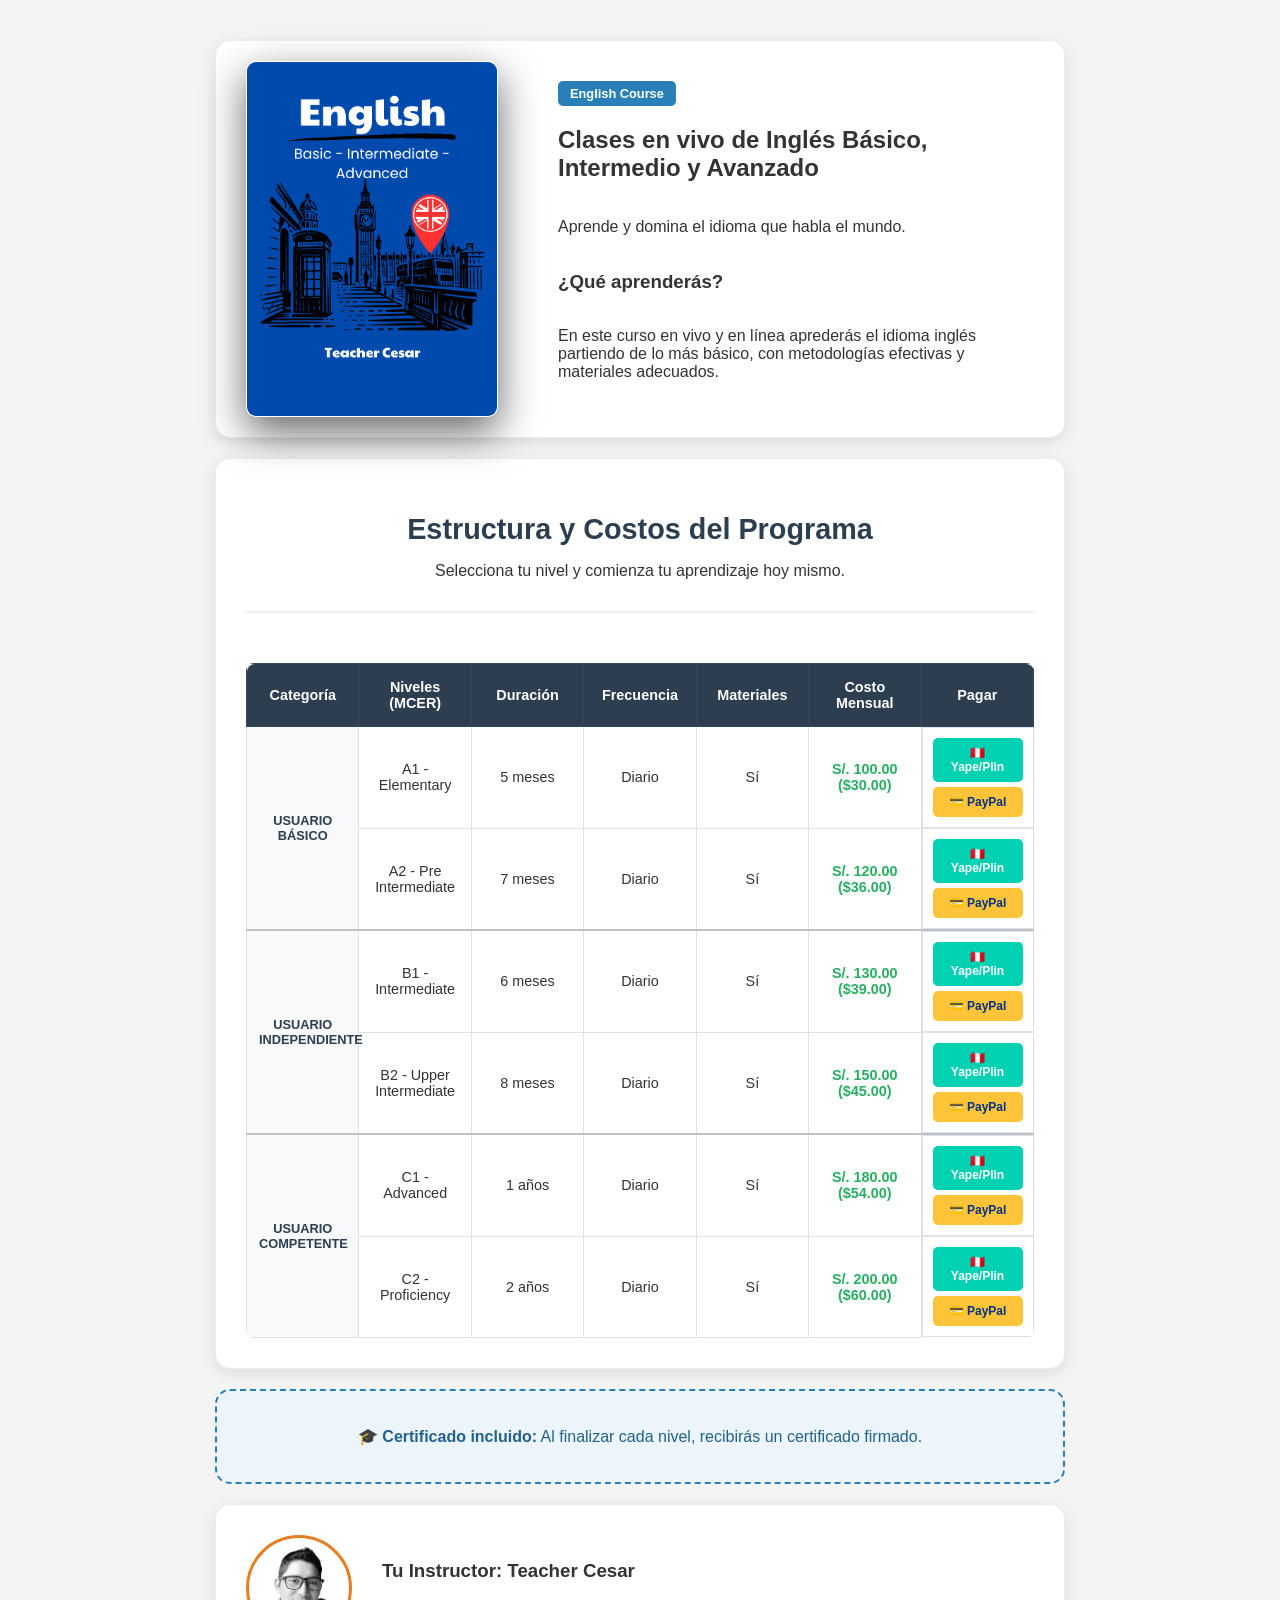
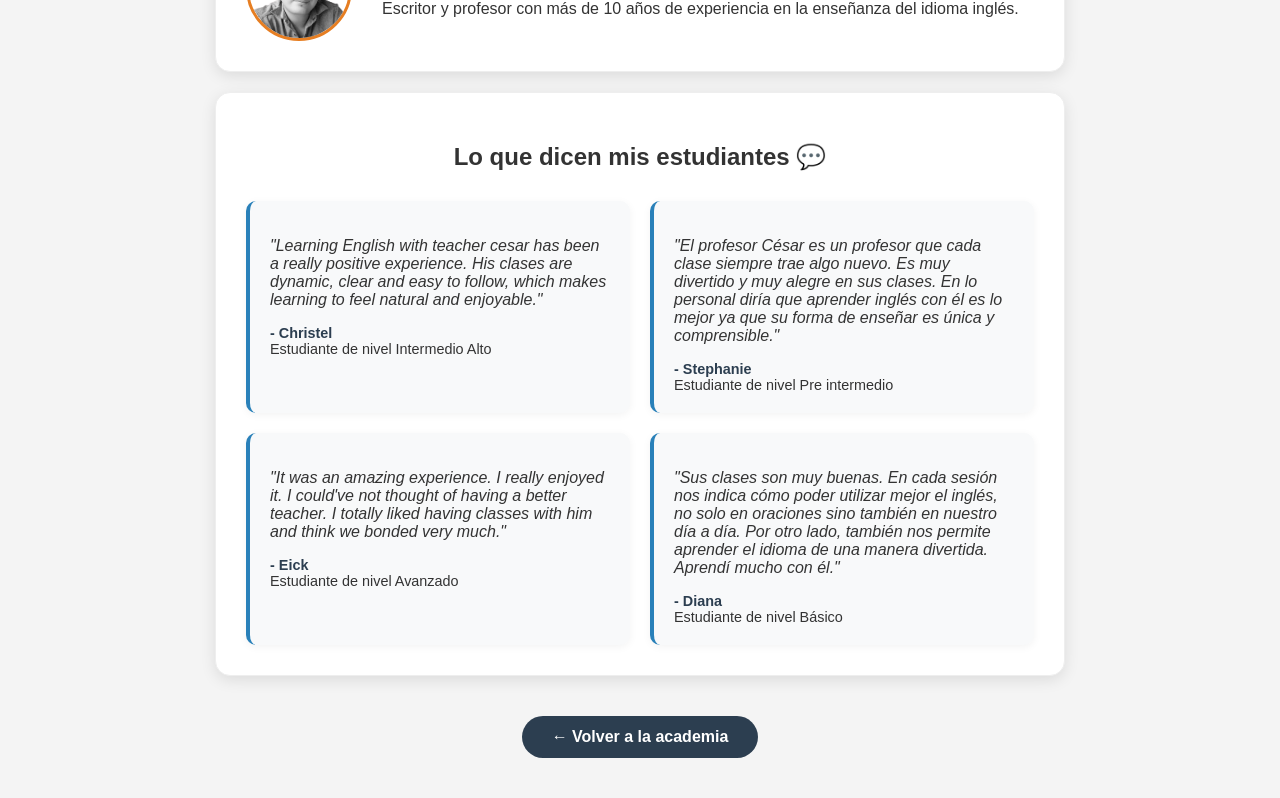
==== commit 23b92bc4: "Add files via upload" ====
--- a/paginas-venta/cursos/curso-ingles.html
+++ b/paginas-venta/cursos/curso-ingles.html
@@ -20,13 +20,7 @@
                 <h3>¿Qué aprenderás?</h3>
                 <p>En este curso en vivo y en línea aprederás el idioma inglés partiendo de lo más básico, con metodologías efectivas y materiales adecuados.</p>
                 
-                <div class="botones-compra">
-					<button onclick="abrirModal()" class="btn-pago-peru">
-						Pagar (Yape / Plin)
-					</button>
-
-					<div id="paypal-button-container" class="btn-paypal-directo"></div>
-				</div>
+                <!-- Los botones fijos superiores se eliminaron para priorizar la lectura inicial -->
             </div>
         </section>
 
@@ -122,6 +116,12 @@
                 </tr>
             </tbody>
         </table>
+    </div>
+
+    <!-- Contenedor dinámico de PayPal colocado de manera inteligente bajo la tabla -->
+    <div id="contenedor-paypal-oculto" style="display: none; margin-top: 30px;">
+        <h3 style="text-align: center; margin-bottom: 15px;">Procesar Pago Seguro con PayPal:</h3>
+        <div id="paypal-button-container" class="btn-paypal-directo" style="max-width: 350px; margin: 0 auto;"></div>
     </div>
 </section>
 
@@ -218,7 +218,6 @@
 		function cerrarModal() { document.getElementById("miModal").style.display = "none"; }
 
 		// 2. LÓGICA DE PRECIOS DINÁMICOS
-		
 		const ID_CURSO = "curso-ingles";
 		const datosCurso = CONFIG_LIBROS[ID_CURSO];
 
@@ -230,25 +229,27 @@
 			const mensajeWA = `${datosCurso.whatsappMsj}%20${nivel.desc}%20por%20S/%20${nivel.pen}.`;
 			document.getElementById("btn-wa-dinamico").href = "https://wa.me/51952007215?text=" + mensajeWA;
 
-			// 2. Actualizar el botón de PayPal de arriba
+			// 2. Vincular internamente el portal de PayPal con la tarifa del nivel seleccionado
 			renderizarPaypal(nivel.usd, nivel.desc);
 
-			// 3. Flujo según el botón presionado
+			// 3. Flujo según el método elegido en la tabla
 			if (metodo === 'peru') {
-				document.getElementById("miModal").style.display = "flex";
+                // Ocultar caja de PayPal si decide cambiar a un método local de Perú
+                document.getElementById("contenedor-paypal-oculto").style.display = "none";
+				abrirModal();
 			} else if (metodo === 'paypal') {
-				// Scroll suave hacia el área de PayPal
-				document.getElementById("paypal-button-container").scrollIntoView({ behavior: 'smooth', block: 'center' });
+                const contenedorPP = document.getElementById("contenedor-paypal-oculto");
+                contenedorPP.style.display = "block";
+
+				// Scroll suave hacia el portal interactivo de PayPal abajo
+				contenedorPP.scrollIntoView({ behavior: 'smooth', block: 'center' });
 				
-				// Efecto visual opcional: resaltar brevemente el botón de PayPal
+				// Resaltado estético y temporal del marco de botones
 				const ppBox = document.getElementById("paypal-button-container");
 				ppBox.style.outline = "3px solid #ffc439";
 				setTimeout(() => { ppBox.style.outline = "none"; }, 2000);
 			}
 		}
-
-		function abrirModal() { document.getElementById("miModal").style.display = "flex"; }
-		function cerrarModal() { document.getElementById("miModal").style.display = "none"; }
 
 		function renderizarPaypal(montoUSD, descripcion) {
 			const container = document.getElementById("paypal-button-container");
@@ -272,13 +273,6 @@
 			}).render('#paypal-button-container');
 		}
 
-		// Inicialización por defecto
-		document.addEventListener("DOMContentLoaded", function() {
-			if(datosCurso && datosCurso.niveles) {
-				renderizarPaypal(datosCurso.niveles["A1"].usd, datosCurso.niveles["A1"].desc);
-			}
-		});
-
 		function copiarNumero() {
 			const numero = "952007215";
 			navigator.clipboard.writeText(numero).then(() => {
@@ -289,27 +283,27 @@
 		}
 		
 		document.addEventListener("DOMContentLoaded", function() {
-    // Vincula los precios del config.js con la tabla visual del curso
-    if (datosCurso && datosCurso.niveles) {
-        const niveles = datosCurso.niveles;
-        
-        // Función auxiliar para actualizar cada celda si existe
-        const actualizarCelda = (id, nivelKey) => {
-            const cell = document.getElementById(id);
-            if(cell && niveles[nivelKey]) {
-                cell.innerText = `S/. ${niveles[nivelKey].pen} ($${niveles[nivelKey].usd})`;
+            // Vincula los precios del config.js con la tabla visual del curso
+            if (datosCurso && datosCurso.niveles) {
+                const niveles = datosCurso.niveles;
+                
+                // Función auxiliar para actualizar cada celda si existe
+                const actualizarCelda = (id, nivelKey) => {
+                    const cell = document.getElementById(id);
+                    if(cell && niveles[nivelKey]) {
+                        cell.innerText = `S/. ${niveles[nivelKey].pen} ($${niveles[nivelKey].usd})`;
+                    }
+                };
+
+                // Actualizamos todos los niveles dinámicamente
+                actualizarCelda("precio-a1", "A1");
+                actualizarCelda("precio-a2", "A2");
+                actualizarCelda("precio-b1", "B1");
+                actualizarCelda("precio-b2", "B2");
+                actualizarCelda("precio-c1", "C1");
+                actualizarCelda("precio-c2", "C2");
             }
-        };
-
-        // Actualizamos todos los niveles
-        actualizarCelda("precio-a1", "A1");
-        actualizarCelda("precio-a2", "A2");
-        actualizarCelda("precio-b1", "B1");
-        actualizarCelda("precio-b2", "B2");
-        actualizarCelda("precio-c1", "C1");
-        actualizarCelda("precio-c2", "C2");
-    }
-	});
-</script>
+	    });
+    </script>
 </body>
 </html>
